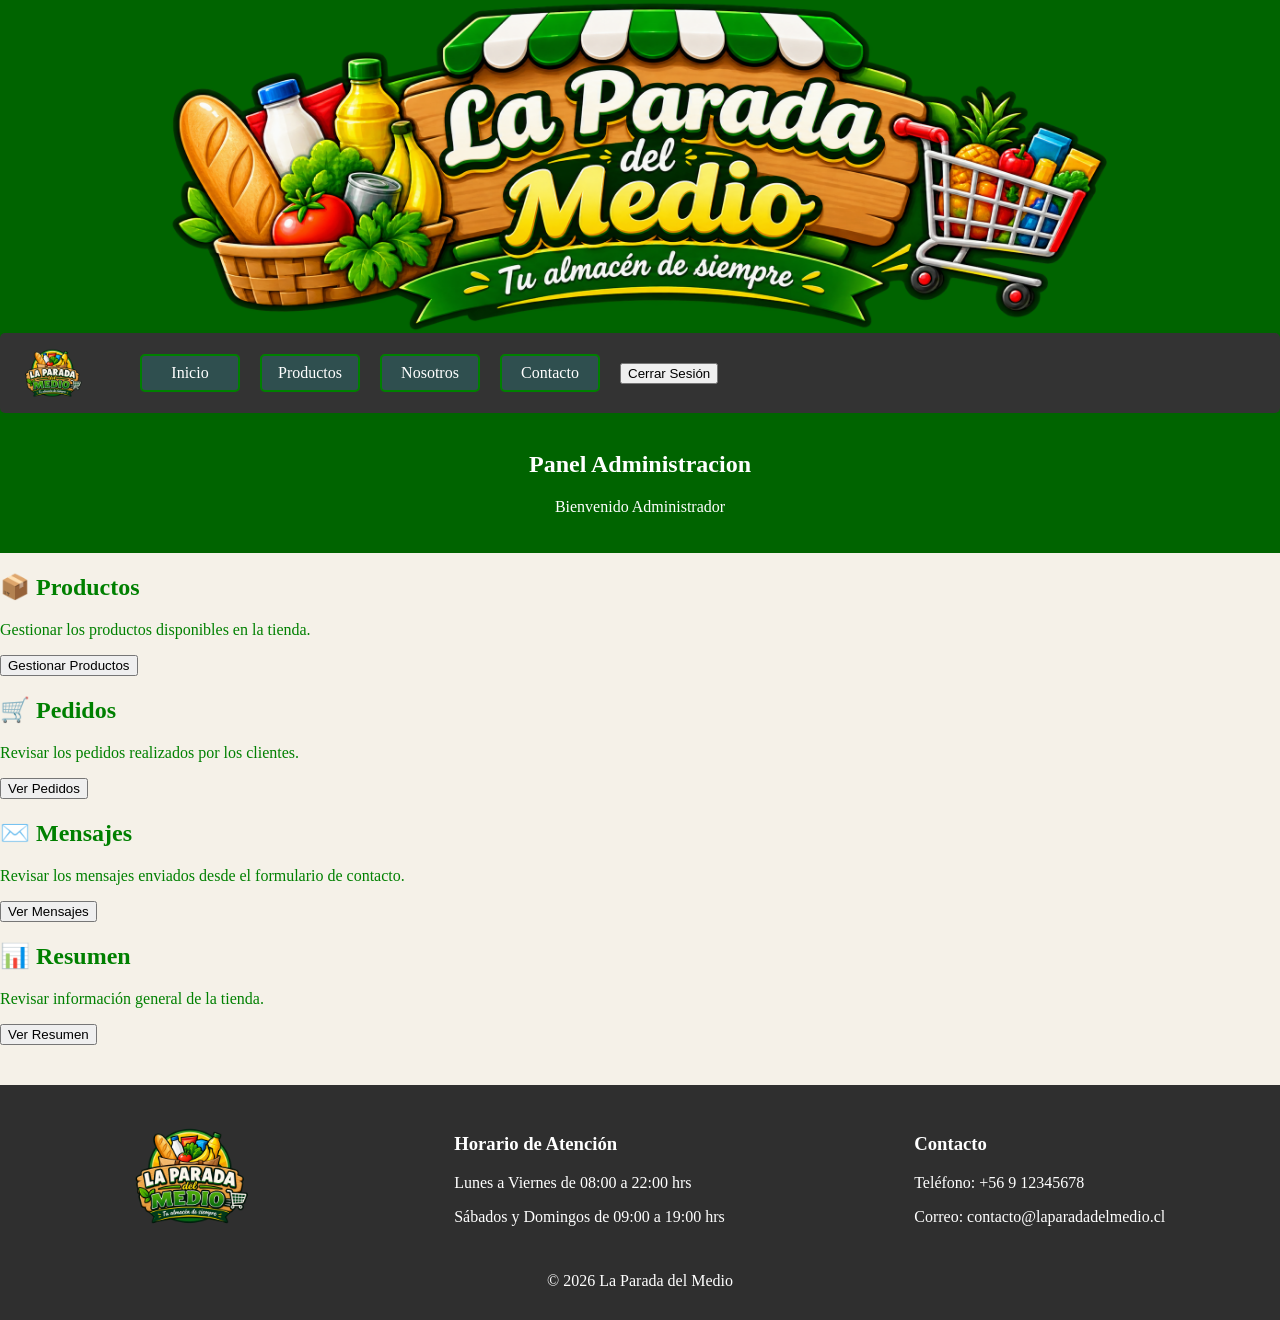
==== admin.html @ 7c1bf810 "se gestionan cuentas de usuario y administrador" ====
<!DOCTYPE html>
<html lang="es">

<head>
    <meta charset="UTF-8">
    <meta name="viewport" content="width=device-width, initial-scale=1.0">
    <meta name="robots" content="noindex, nofollow">

    <title>Contacto - La Parada del Medio</title>

    <link rel="stylesheet" href="css/estilos.css">
</head>

<body>

    <header>

        <!-- Banner principal -->
        <a href="index.html">
            <img src="img/logo/banner.png"
                alt="La Parada del Medio"
                class="banner-header">
        </a>

        <!-- Barra de navegación -->
        <nav class="navegador">

            <img src="img/logo/logo.png"
                alt="Logo La Parada del Medio"
                class="logo-nav">

            <!-- Menú hamburguesa -->
            <button class="menu-hamburguesa"
                    id="menu-hamburguesa"
                    type="button">
                ☰
            </button>

            <!-- Enlaces -->
            <div class="enlaces-nav" id="enlaces-nav">

                <a href="index.html">
                    Inicio
                </a>

                <a href="productos.html">
                    Productos
                </a>

                <a href="nosotros.html">
                    Nosotros
                </a>

                <a href="contacto.html">
                    Contacto
                </a>

            </div>

            <button type="button"
                    id="cerrar-sesion"
                    class="cerrar-sesion">
                Cerrar Sesión
            </button>

        </nav>

        <!-- Encabezado visual -->
        <div class="welcome">

            <section class="bienvenida">

                <h2>Panel Administracion</h2>

                <p>
                    Bienvenido Administrador
                </p>

            </section>

        </div>

    </header>


    <main>

        <section class="panel-admin">

            <article class="tarjeta-admin">

                <h2>📦 Productos</h2>

                <p>
                    Gestionar los productos disponibles en la tienda.
                </p>

                <button type="button"
                        class="boton-admin">
                    Gestionar Productos
                </button>

            </article>


            <article class="tarjeta-admin">

                <h2>🛒 Pedidos</h2>

                <p>
                    Revisar los pedidos realizados por los clientes.
                </p>

                <button type="button"
                        class="boton-admin">
                    Ver Pedidos
                </button>

            </article>


            <article class="tarjeta-admin">

                <h2>✉️ Mensajes</h2>

                <p>
                    Revisar los mensajes enviados desde el formulario de contacto.
                </p>

                <button type="button"
                        class="boton-admin">
                    Ver Mensajes
                </button>

            </article>


            <article class="tarjeta-admin">

                <h2>📊 Resumen</h2>

                <p>
                    Revisar información general de la tienda.
                </p>

                <button type="button"
                        class="boton-admin">
                    Ver Resumen
                </button>

            </article>

        </section>

    </main>



    <footer>

        <div class="contenido-footer">

            <section class="footer-negocio">

                <a href="index.html">

                    <img src="img/logo/logo.png"
                         alt="Logo La Parada del Medio"
                         class="logo-footer">

                </a>

            </section>


            <section class="footer-horario">

                <h3>Horario de Atención</h3>

                <p>
                    Lunes a Viernes de 08:00 a 22:00 hrs
                </p>

                <p>
                    Sábados y Domingos de 09:00 a 19:00 hrs
                </p>

            </section>


            <section class="footer-contacto">

                <h3>Contacto</h3>

                <p>
                    Teléfono: +56 9 12345678
                </p>

                <p>
                    Correo: contacto@laparadadelmedio.cl
                </p>

            </section>

        </div>


        <p class="copyright">
            &copy; 2026 La Parada del Medio
        </p>

    </footer>

    <!-- JS general del menú -->
    <script src="js/index.js"></script>

</body>

</html>
---- css/estilos.css ----
*{
    box-sizing: border-box;
}


/* =========================
   BODY GENERAL
========================= */

body{
    margin: 0;
    background-color: #f5f1e8;
    color: green;
}


/* =========================
   HEADER
========================= */

header{
    background-color: darkgreen;
}


/* Banner superior */
.banner-header{
    width: 100%;
    max-width: 1000px;
    display: block;
    margin: auto;
    background-color: darkgreen;
}


/* =========================
   NAVEGADOR
========================= */

nav.navegador{
    display: flex;
    align-items: center;
    gap: 20px;

    width: 100%;
    padding: 15px;

    background-color: #333;
    border-radius: 5px;

    flex-wrap: wrap;
}


/* Logo pequeño del navegador */
img.logo-nav{
    width: 75px;
    margin-right: 30px;
}


/* =========================
   MENU HAMBURGUESA
========================= */

button.menu-hamburguesa{
    display: none;
}


/* =========================
   ENLACES DEL NAV
========================= */

nav div.enlaces-nav{
    display: flex;
    gap: 20px;
}


nav div.enlaces-nav a{
    width: 100px;

    padding: 8px;

    text-align: center;

    color: white;

    text-decoration: none;

    border: 2px solid green;

    background-color: darkslategrey;

    border-radius: 5px;
}


/* Página seleccionada */
nav div.enlaces-nav a.active{
    text-decoration: underline;
}


/* Efecto al pasar el mouse */
nav div.enlaces-nav a:hover{
    color: chartreuse;

    background-color: lightslategrey;
}


/* =========================
   BUSCADOR
========================= */

section.buscador-nav{
    margin-left: auto;

    padding: 10px;
}


label.bus-pro{
    color: white;
}


input.bus-pro{
    height: 25px;
}


button.buscar-producto{
    padding: 8px;

    color: white;

    background-color: darkslategrey;

    border-radius: 5px;

    cursor: pointer;
}


/* =========================
   CARRITO EN NAV
========================= */

nav.navegador a.carrito{
    padding: 15px;

    color: white;

    text-decoration: none;

    white-space: nowrap;
}


nav.navegador a.carrito:hover{
    color: chartreuse;
}


/* =========================
   BIENVENIDA GENERAL
========================= */

div.welcome{
    position: relative;

    display: flex;

    justify-content: center;

    align-items: center;

    min-height: 140px;

    padding: 10px;

    background-color: darkgreen;
}


section.bienvenida{
    padding: 10px;

    color: white;

    text-align: center;
}


section.bienvenida h2{
    margin-top: 0;
}


section.bienvenida p{
    margin-bottom: 0;
}


/* =========================
   IMAGEN INICIAR SESION
========================= */

section.ini-ses{
    position: absolute;

    right: 40px;
}


img.ini-sesion{
    width: 200px;

    max-width: 100%;
}


/* =========================
   PAGINA SESION
========================= */

section.login{
    padding: 20px;

    color: darkgreen;

    background-color: white;

    text-align: center;
}


section.login h1{
    font-size: 30px;
}


section.login p.login-2{
    color: darkslategrey;

    font-size: 20px;
}


/* Formulario de login */
section.formulario-login{
    max-width: 500px;

    margin: 40px auto;

    padding: 30px;

    background-color: white;

    border-radius: 10px;

    text-align: center;

    color: darkslategrey;
}


section.formulario-login h2{
    color: darkgreen;
}


/* =========================
   FORMULARIOS GENERALES
========================= */

form.form{
    width: 100%;
}


section.formulario{
    margin-bottom: 25px;
}


section.formulario label{
    display: block;

    margin-bottom: 5px;

    font-weight: bold;

    color: darkgreen;
}


section.formulario input,
section.formulario textarea{
    width: 300px;

    max-width: 100%;

    padding: 8px;

    border: 1px solid grey;

    border-radius: 5px;
}


section.formulario textarea{
    height: 150px;

    resize: vertical;
}


/* =========================
   PAGINA CONTACTO
========================= */

section.formulario-contacto{
    max-width: 600px;

    margin: 40px auto;

    padding: 30px;

    background-color: white;

    border-radius: 10px;

    color: darkslategrey;

    text-align: center;
}


section.formulario-contacto h2{
    text-align: center;

    color: darkgreen;
}


/* =========================
   ERRORES FORMULARIO
========================= */

p.error{
    margin-top: 5px;

    margin-bottom: 0;

    color: red;
}


p#mensaje-enviado{
    margin-top: 20px;

    color: darkgreen;

    font-weight: bold;
}


/* =========================
   BOTON ENVIAR
========================= */

button.sendMessage{
    padding: 10px 20px;

    border-radius: 10px;

    cursor: pointer;
}


button.sendMessage:hover{
    background-color: greenyellow;
}


/* =========================
   LINK REGISTRO LOGIN
========================= */

p.registro-login{
    margin-top: 25px;
}


p.registro-login a{
    color: darkgreen;

    font-weight: bold;
}


/* =========================
   SLIDER
========================= */

div.slider{
    display: flex;

    gap: 5px;

    justify-content: space-around;

    flex-wrap: wrap;
}


div.slider .slide{
    width: 100%;

    display: none;
}


div.slider .slide.active{
    display: block;
}


/* =========================
   CATEGORIAS DEL INDEX
========================= */

section.categorias{
    padding: 20px;
}


section.categorias h2{
    text-align: center;

    color: darkgreen;
}


div.contenedor-categorias{
    display: flex;

    gap: 20px 0;

    justify-content: space-around;

    flex-wrap: wrap;
}


article.categoria{
    width: 30%;

    text-align: center;
}


img.imagen-categoria{
    width: 100%;

    border-radius: 10%;

    transition: transform 0.3s;
}


img.imagen-categoria:hover{
    transform: scale(1.03);
}

/* =========================
   FOOTER
========================= */

footer{
    margin-top: 40px;

    padding: 30px;

    background-color: #2f2f2f;

    color: white;
}


div.contenido-footer{
    display: flex;

    justify-content: space-around;

    align-items: center;

    gap: 20px;
}


img.logo-footer{
    width: 150px;
}


p.copyright{
    margin-top: 30px;

    margin-bottom: 0;

    text-align: center;
}


/* =========================
   RESPONSIVE TABLET
========================= */

@media (max-width: 900px){

    nav.navegador{
        flex-wrap: wrap;
    }


    section.buscador-nav{
        margin-left: 0;
    }


    article.categoria{
        width: 45%;
    }


    div.contenido-footer{
        flex-wrap: wrap;
    }


    img.ini-sesion{
        width: 150px;
    }


    section.sobre-nosotros{
        margin: 30px 20px;
    }


    section.formulario-contacto,
    section.formulario-login{
        margin: 30px 20px;
    }

}


/* =========================
   RESPONSIVE CELULAR
========================= */

@media (max-width: 600px){

    /* Botón hamburguesa */
    button.menu-hamburguesa{
        display: block;

        font-size: 25px;

        cursor: pointer;
    }


    nav.navegador{
        flex-direction: column;

        gap: 10px;
    }


    /* Oculta enlaces */
    nav div.enlaces-nav{
        display: none;
    }


    /* JavaScript agrega la clase abierto */
    nav div.enlaces-nav.abierto{
        display: flex;

        flex-direction: column;

        align-items: center;

        gap: 10px;

        width: 100%;
    }


    img.logo-nav{
        margin-right: 0;
    }


    nav div.enlaces-nav a{
        width: 80%;
    }


    section.buscador-nav{
        width: 100%;

        margin-left: 0;

        text-align: center;
    }


    input.bus-pro{
        width: 60%;
    }


    nav.navegador a.carrito{
        text-align: center;
    }


    /* =========================
       BIENVENIDA CELULAR
    ========================= */

    div.welcome{
        flex-direction: column;

        gap: 15px;

        min-height: auto;

        padding: 20px 10px;
    }


    section.ini-ses{
        position: static;

        text-align: center;
    }


    img.ini-sesion{
        width: 130px;
    }


    /* =========================
       CATEGORIAS INDEX CELULAR
    ========================= */

    article.categoria{
        width: 90%;
    }


    /* =========================
       FORMULARIOS CELULAR
    ========================= */

    section.formulario input,
    section.formulario textarea{
        width: 100%;
    }


    section.formulario-contacto,
    section.formulario-login{
        margin: 20px 10px;

        padding: 20px;
    }


    /* =========================
       NOSOTROS CELULAR
    ========================= */

    section.sobre-nosotros{
        margin: 20px 10px;

        padding: 20px;
    }


    section.sobre-nosotros p{
        font-size: 16px;

        text-align: left;
    }


    /* =========================
       FOOTER CELULAR
    ========================= */

    div.contenido-footer{
        flex-direction: column;

        text-align: center;
    }

}
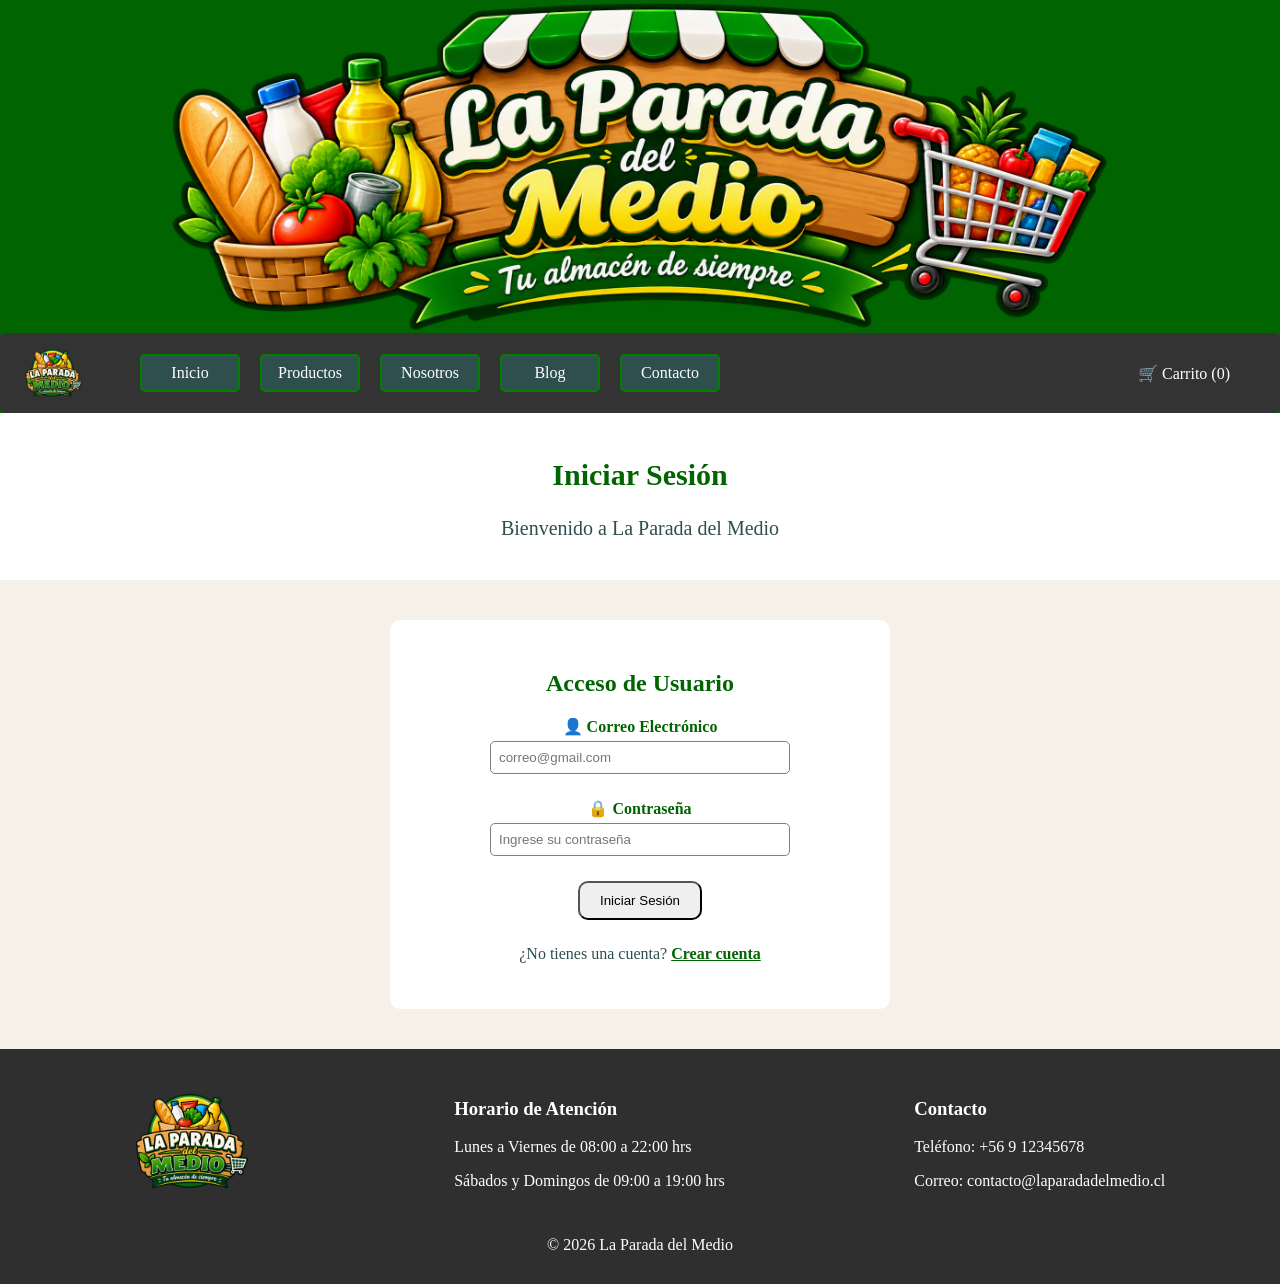
==== commit 3cfd9940: "Finaliza tienda, roles, blog y panel administrativo" ====
--- a/admin.html
+++ b/admin.html
@@ -4,40 +4,32 @@
 <head>
     <meta charset="UTF-8">
     <meta name="viewport" content="width=device-width, initial-scale=1.0">
-    <meta name="robots" content="noindex, nofollow">
-
-    <title>Contacto - La Parada del Medio</title>
+
+    <title>Panel Administración - La Parada del Medio</title>
 
     <link rel="stylesheet" href="css/estilos.css">
+    <link rel="stylesheet" href="css/admin.css">
 </head>
 
 <body>
 
     <header>
 
-        <!-- Banner principal -->
         <a href="index.html">
             <img src="img/logo/banner.png"
-                alt="La Parada del Medio"
-                class="banner-header">
+                 alt="La Parada del Medio"
+                 class="banner-header">
         </a>
 
-        <!-- Barra de navegación -->
+
         <nav class="navegador">
 
             <img src="img/logo/logo.png"
-                alt="Logo La Parada del Medio"
-                class="logo-nav">
-
-            <!-- Menú hamburguesa -->
-            <button class="menu-hamburguesa"
-                    id="menu-hamburguesa"
-                    type="button">
-                ☰
-            </button>
-
-            <!-- Enlaces -->
-            <div class="enlaces-nav" id="enlaces-nav">
+                 alt="Logo La Parada del Medio"
+                 class="logo-nav">
+
+
+            <div class="enlaces-nav">
 
                 <a href="index.html">
                     Inicio
@@ -51,11 +43,16 @@
                     Nosotros
                 </a>
 
+                <a href="blog.html">
+                    Blog
+                </a>
+
                 <a href="contacto.html">
                     Contacto
                 </a>
 
             </div>
+
 
             <button type="button"
                     id="cerrar-sesion"
@@ -65,88 +62,126 @@
 
         </nav>
 
-        <!-- Encabezado visual -->
-        <div class="welcome">
-
-            <section class="bienvenida">
-
-                <h2>Panel Administracion</h2>
-
-                <p>
-                    Bienvenido Administrador
-                </p>
-
-            </section>
-
-        </div>
-
     </header>
 
 
     <main>
 
+        <!-- =========================
+             BIENVENIDA
+        ========================== -->
+
+        <section class="bienvenida-admin">
+
+            <h1>
+                Panel Administración
+            </h1>
+
+            <p id="bienvenida-admin">
+                Bienvenido
+            </p>
+
+        </section>
+
+
+        <!-- =========================
+             PANEL ADMIN
+        ========================== -->
+
         <section class="panel-admin">
 
+
+            <!-- PRODUCTOS -->
+
             <article class="tarjeta-admin">
 
-                <h2>📦 Productos</h2>
+                <h2>
+                    📦 Productos
+                </h2>
 
                 <p>
                     Gestionar los productos disponibles en la tienda.
                 </p>
 
+                <a href="admin-productos.html"
+                   class="boton-admin">
+                    Gestionar Productos
+                </a>
+
+            </article>
+
+
+
+            <!-- USUARIOS -->
+
+            <article class="tarjeta-admin"
+                     id="tarjeta-usuarios">
+
+                <h2>
+                    👥 Usuarios
+                </h2>
+
+                <p>
+                    Gestionar los usuarios registrados en el sistema.
+                </p>
+
+                <a href="admin-usuarios.html"
+                   class="boton-admin">
+                    Gestionar Usuarios
+                </a>
+
+            </article>
+
+
+
+            <!-- PEDIDOS -->
+
+            <article class="tarjeta-admin">
+
+                <h2>
+                    🛒 Pedidos
+                </h2>
+
+                <p>
+                    Revisar los pedidos realizados por los clientes.
+                </p>
+
                 <button type="button"
-                        class="boton-admin">
-                    Gestionar Productos
+                        class="boton-admin boton-deshabilitado"
+                        disabled>
+                    Próximamente
                 </button>
 
             </article>
 
 
-            <article class="tarjeta-admin">
-
-                <h2>🛒 Pedidos</h2>
-
-                <p>
-                    Revisar los pedidos realizados por los clientes.
-                </p>
-
-                <button type="button"
-                        class="boton-admin">
-                    Ver Pedidos
-                </button>
-
-            </article>
-
-
-            <article class="tarjeta-admin">
-
-                <h2>✉️ Mensajes</h2>
-
-                <p>
-                    Revisar los mensajes enviados desde el formulario de contacto.
-                </p>
-
-                <button type="button"
-                        class="boton-admin">
-                    Ver Mensajes
-                </button>
-
-            </article>
-
-
-            <article class="tarjeta-admin">
-
-                <h2>📊 Resumen</h2>
-
-                <p>
-                    Revisar información general de la tienda.
-                </p>
-
-                <button type="button"
-                        class="boton-admin">
-                    Ver Resumen
-                </button>
+
+            <!-- RESUMEN -->
+
+            <article class="tarjeta-admin"
+                     id="tarjeta-resumen">
+
+                <h2>
+                    📊 Resumen
+                </h2>
+
+                <p>
+                    Revisar información general del sistema.
+                </p>
+
+                <p>
+                    Usuarios registrados:
+                    <span id="total-usuarios">
+                        0
+                    </span>
+                </p>
+
+                <p>
+                    Productos disponibles:
+                    <span id="total-productos">
+                        0
+                    </span>
+                </p>
 
             </article>
 
@@ -155,10 +190,10 @@
     </main>
 
 
-
     <footer>
 
         <div class="contenido-footer">
+
 
             <section class="footer-negocio">
 
@@ -175,7 +210,9 @@
 
             <section class="footer-horario">
 
-                <h3>Horario de Atención</h3>
+                <h3>
+                    Horario de Atención
+                </h3>
 
                 <p>
                     Lunes a Viernes de 08:00 a 22:00 hrs
@@ -190,7 +227,9 @@
 
             <section class="footer-contacto">
 
-                <h3>Contacto</h3>
+                <h3>
+                    Contacto
+                </h3>
 
                 <p>
                     Teléfono: +56 9 12345678
@@ -201,6 +240,7 @@
                 </p>
 
             </section>
+
 
         </div>
 
@@ -211,8 +251,8 @@
 
     </footer>
 
-    <!-- JS general del menú -->
-    <script src="js/index.js"></script>
+
+    <script src="js/admin.js"></script>
 
 </body>
 
--- a/css/estilos.css
+++ b/css/estilos.css
@@ -112,44 +112,13 @@
 
 
 /* =========================
-   BUSCADOR
-========================= */
-
-section.buscador-nav{
+   CARRITO EN NAV
+========================= */
+
+nav.navegador a.carrito{
     margin-left: auto;
-
-    padding: 10px;
-}
-
-
-label.bus-pro{
-    color: white;
-}
-
-
-input.bus-pro{
-    height: 25px;
-}
-
-
-button.buscar-producto{
-    padding: 8px;
-
-    color: white;
-
-    background-color: darkslategrey;
-
-    border-radius: 5px;
-
-    cursor: pointer;
-}
-
-
-/* =========================
-   CARRITO EN NAV
-========================= */
-
-nav.navegador a.carrito{
+    margin-right: 20px;
+    
     padding: 15px;
 
     color: white;
@@ -623,11 +592,6 @@
     }
 
 
-    input.bus-pro{
-        width: 60%;
-    }
-
-
     nav.navegador a.carrito{
         text-align: center;
     }
--- a/css/admin.css
+++ b/css/admin.css
@@ -0,0 +1,192 @@
+/* =========================
+   PANEL ADMINISTRACION
+========================= */
+
+.bienvenida-admin{
+    padding: 30px;
+
+    background-color: darkgreen;
+
+    color: white;
+
+    text-align: center;
+}
+
+
+.bienvenida-admin h1{
+    margin-top: 0;
+
+    color: white;
+}
+
+
+.bienvenida-admin p{
+    margin-bottom: 0;
+
+    font-weight: bold;
+}
+
+
+/* =========================
+   CONTENEDOR PANEL
+========================= */
+
+.panel-admin{
+    width: 90%;
+
+    max-width: 1100px;
+
+    margin: 40px auto;
+
+    display: grid;
+
+    grid-template-columns: repeat(2, 1fr);
+
+    gap: 20px;
+}
+
+
+/* =========================
+   TARJETAS
+========================= */
+
+.tarjeta-admin{
+    padding: 30px;
+
+    background-color: white;
+
+    border: 1px solid lightgrey;
+
+    border-radius: 10px;
+
+    text-align: center;
+
+    color: darkslategrey;
+}
+
+
+.tarjeta-admin h2{
+    color: darkgreen;
+}
+
+
+.tarjeta-admin p{
+    line-height: 1.5;
+}
+
+
+/* =========================
+   BOTONES
+========================= */
+
+.boton-admin{
+    display: inline-block;
+
+    margin-top: 10px;
+
+    padding: 10px 20px;
+
+    border: none;
+
+    border-radius: 8px;
+
+    background-color: darkgreen;
+
+    color: white;
+
+    text-decoration: none;
+
+    cursor: pointer;
+}
+
+
+.boton-admin:hover{
+    background-color: green;
+}
+
+
+/* =========================
+   BOTON DESHABILITADO
+========================= */
+
+.boton-deshabilitado{
+    background-color: grey;
+
+    cursor: not-allowed;
+}
+
+
+.boton-deshabilitado:hover{
+    background-color: grey;
+}
+
+
+/* =========================
+   CERRAR SESION
+========================= */
+
+.cerrar-sesion{
+    margin-left: auto;
+
+    padding: 10px 15px;
+
+    border: none;
+
+    border-radius: 8px;
+
+    background-color: darkred;
+
+    color: white;
+
+    cursor: pointer;
+}
+
+
+.cerrar-sesion:hover{
+    background-color: red;
+}
+
+
+/* =========================
+   RESPONSIVE TABLET
+========================= */
+
+@media(max-width: 900px){
+
+    .panel-admin{
+        grid-template-columns: 1fr;
+    }
+
+}
+
+
+/* =========================
+   RESPONSIVE CELULAR
+========================= */
+
+@media(max-width: 600px){
+
+    .bienvenida-admin{
+        padding: 20px 10px;
+    }
+
+
+    .panel-admin{
+        width: 95%;
+
+        margin: 25px auto;
+
+        grid-template-columns: 1fr;
+    }
+
+
+    .tarjeta-admin{
+        padding: 20px;
+    }
+
+
+    .cerrar-sesion{
+        margin-left: 0;
+    }
+
+}
